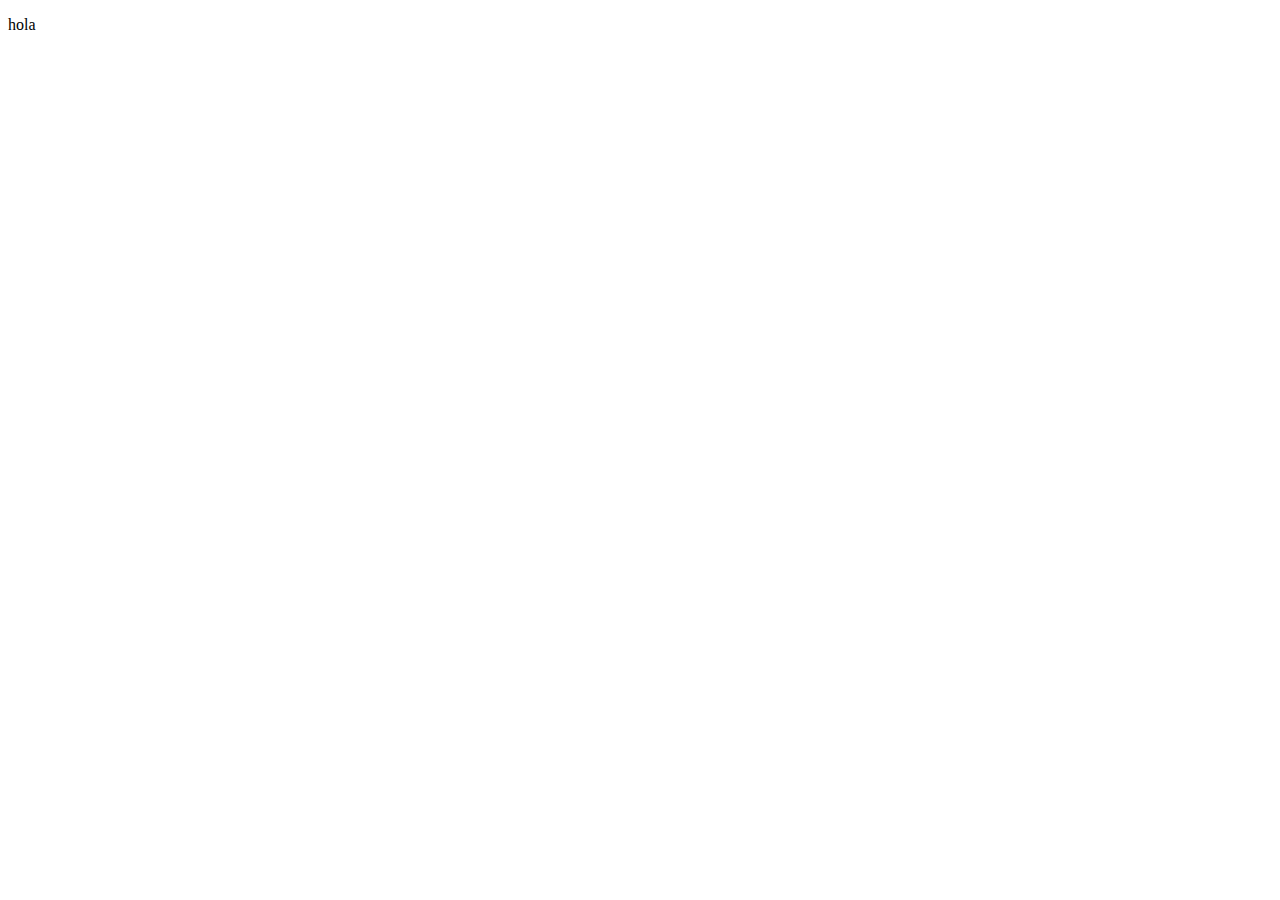
==== index.html @ 92269b4c "Rename prueba comentarios.html to index.html" ====
<!DOCTYPE html> 
<html lang = "es">
    <head>
	   <title>comentarios</title>
       <meta charset="utf-8">
        <meta name="viewport" content="width=device-width, initial-scale=1.0">
    </head>
   <body>
    <p> hola </p>
   <script src="https://utteranc.es/client.js"
        repo="ClauuGithub/comentarios"
        issue-term="pathname"
        theme="github-dark-orange"
        crossorigin="anonymous"
        async>
</script>
    </body>

</html>
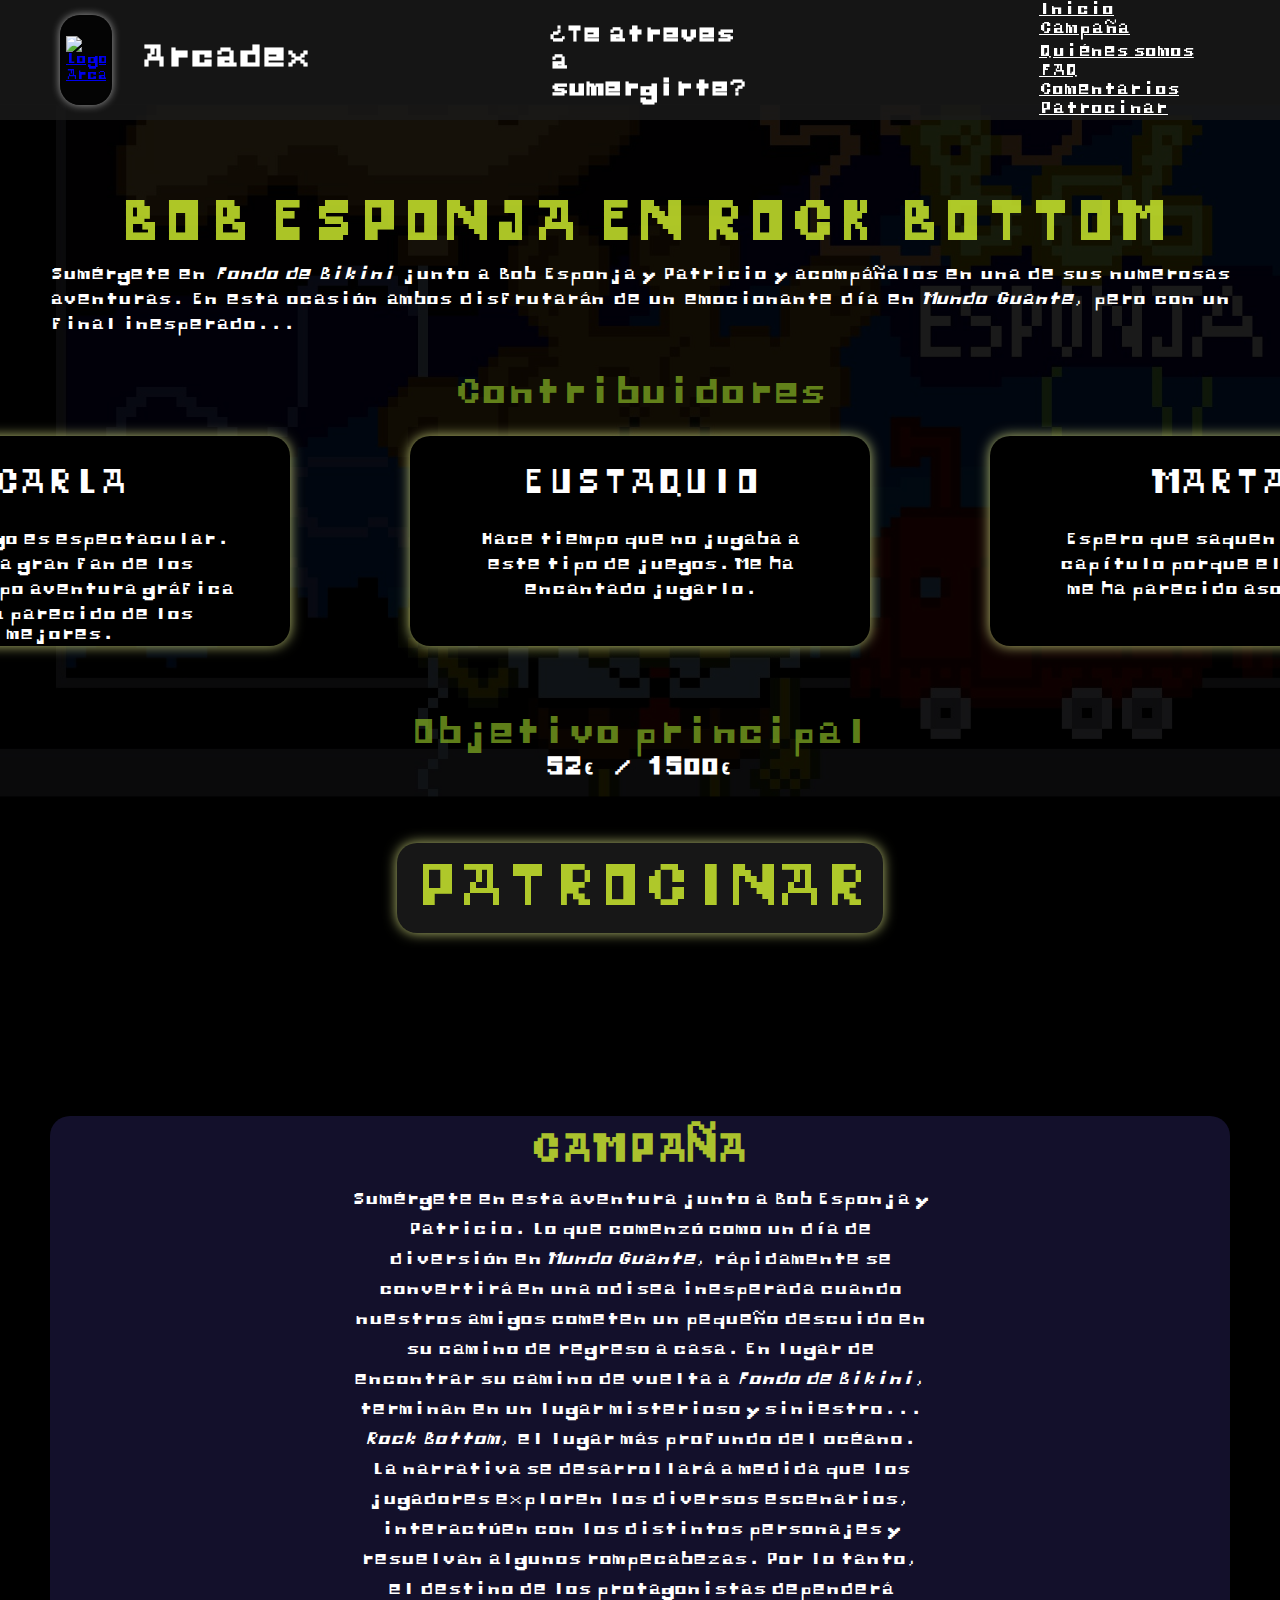
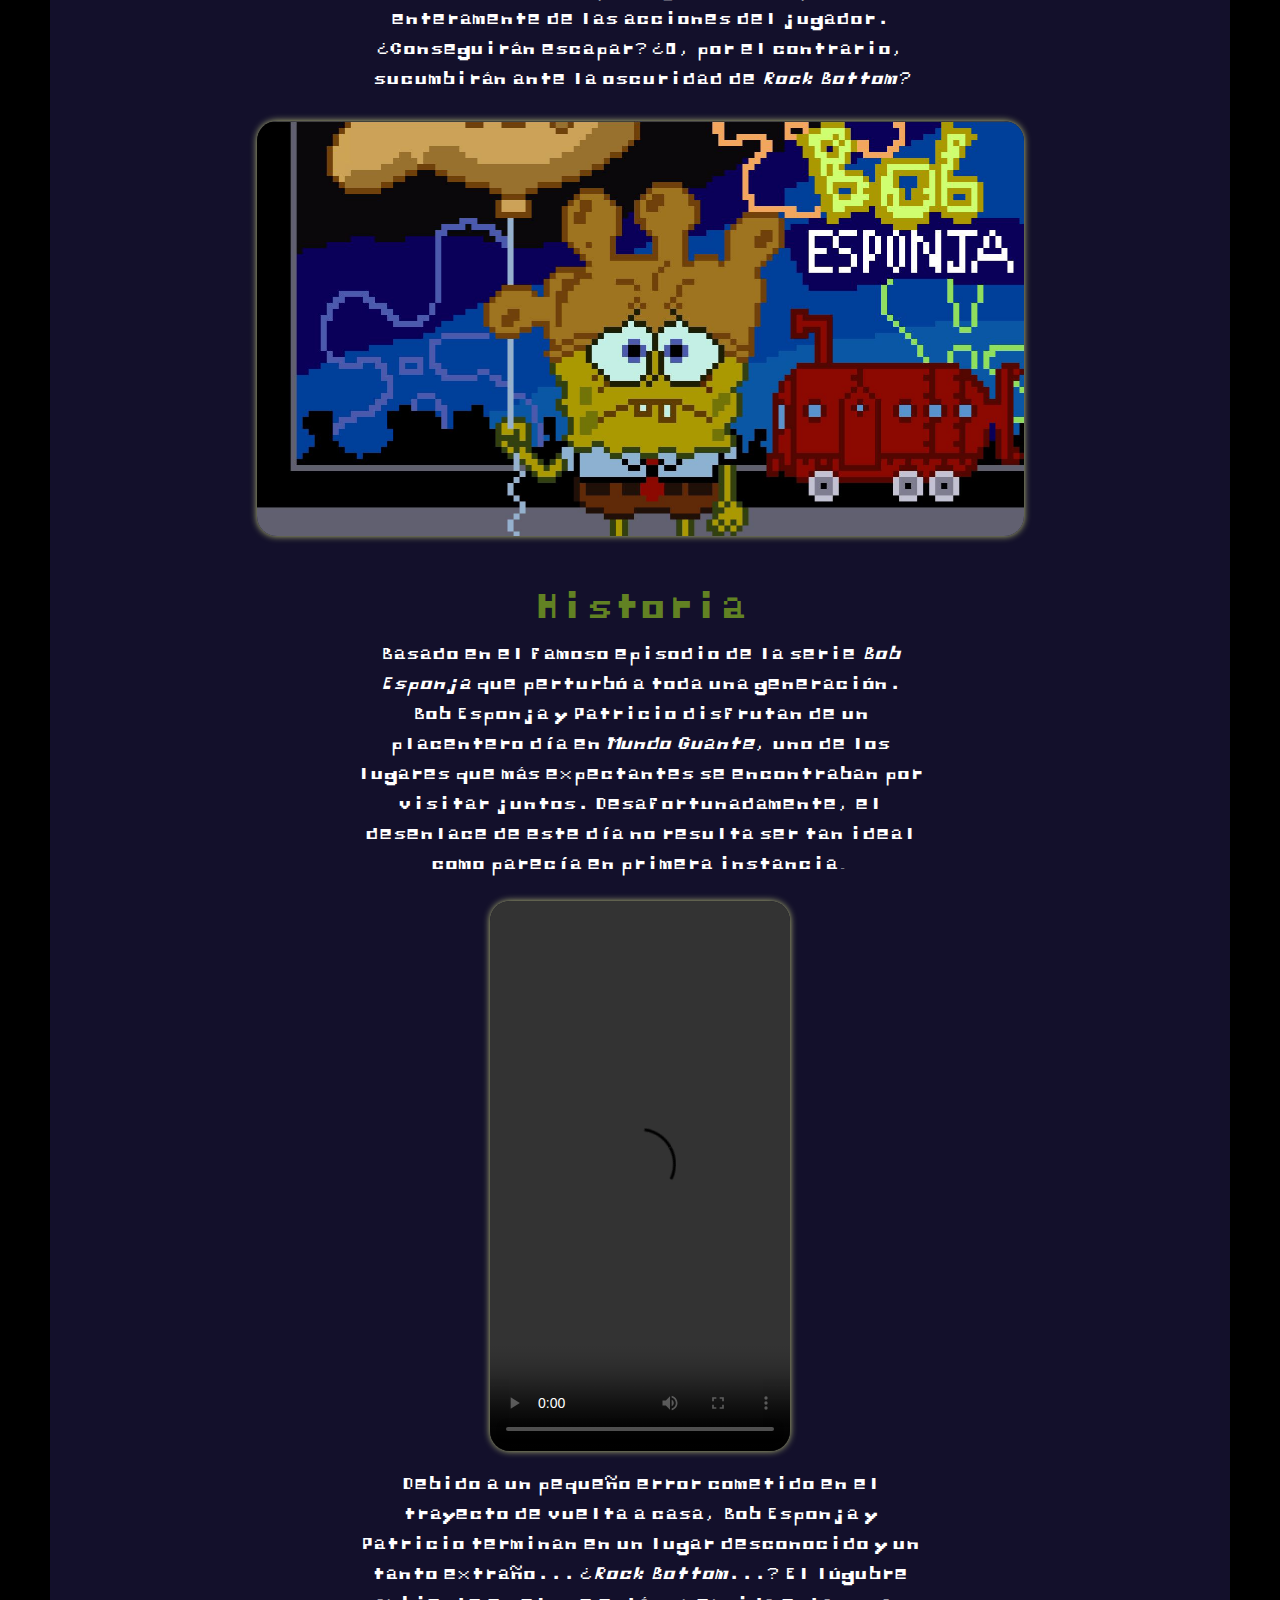
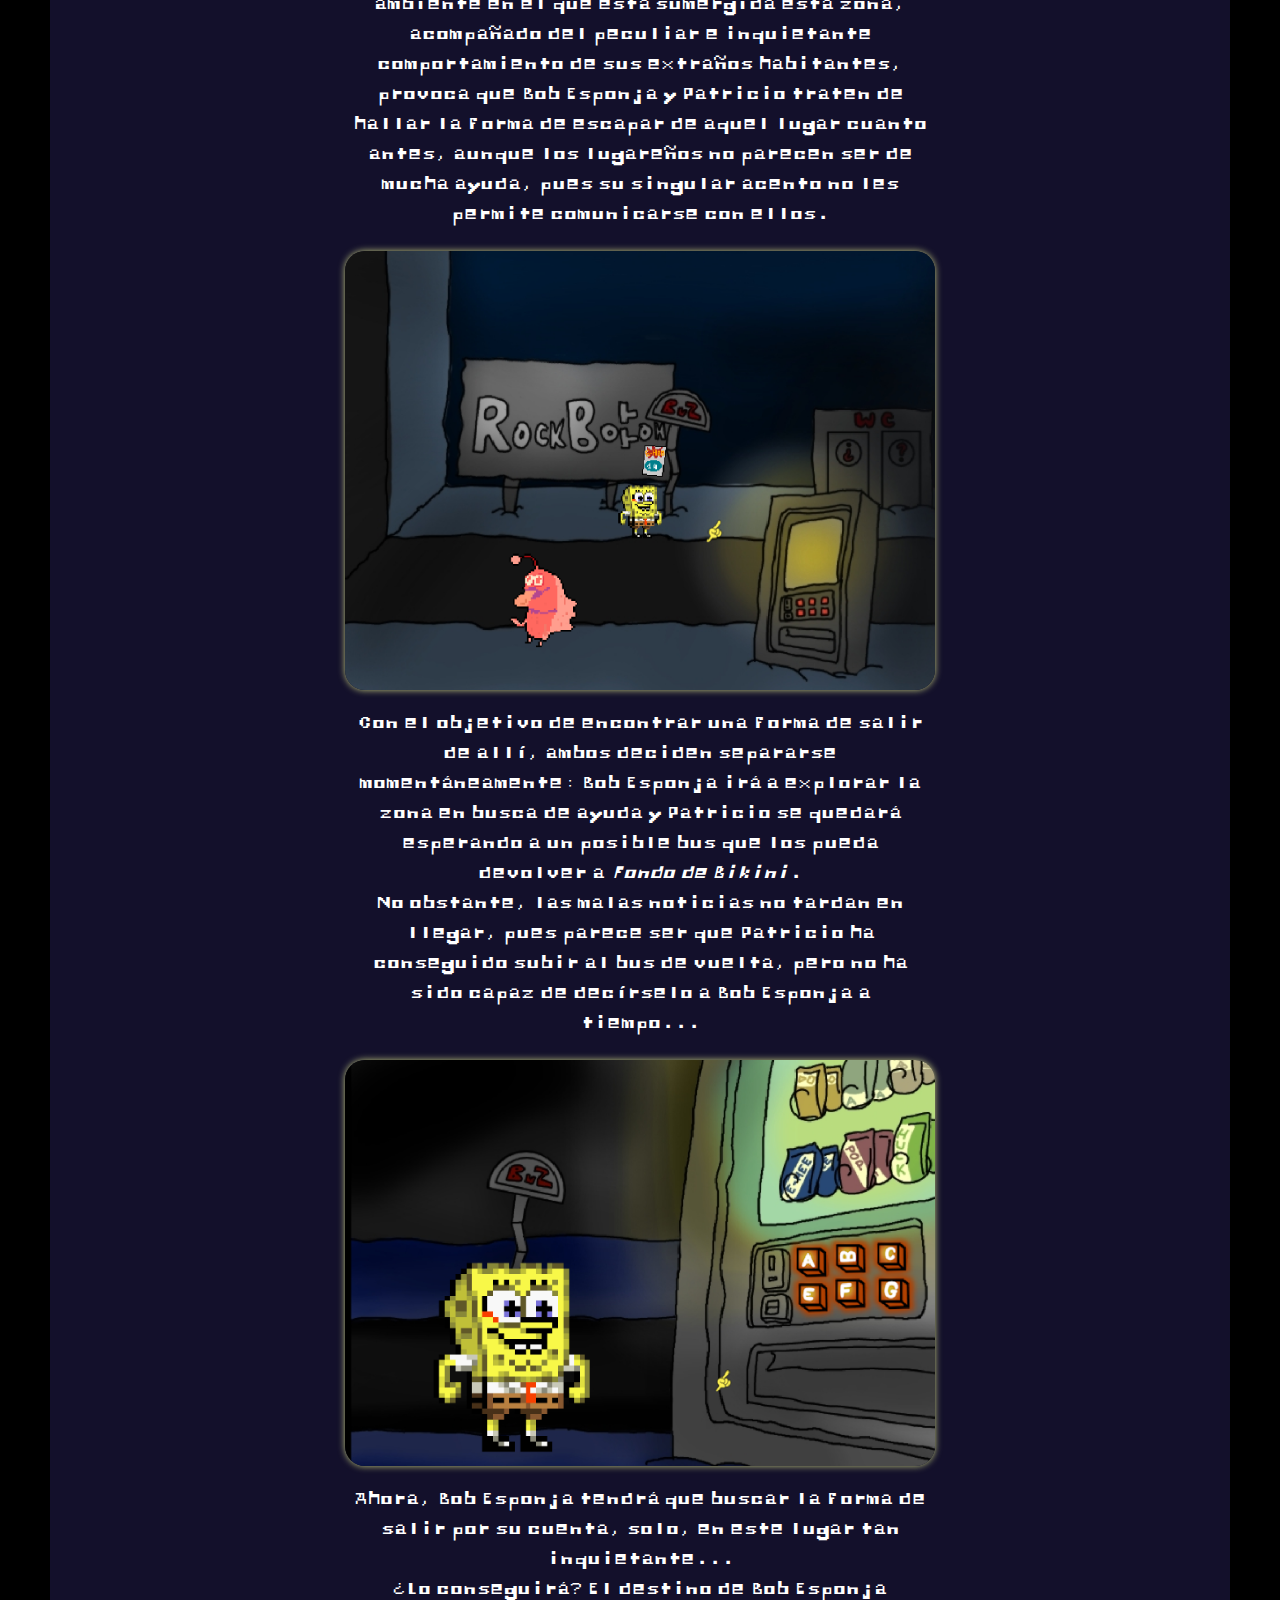
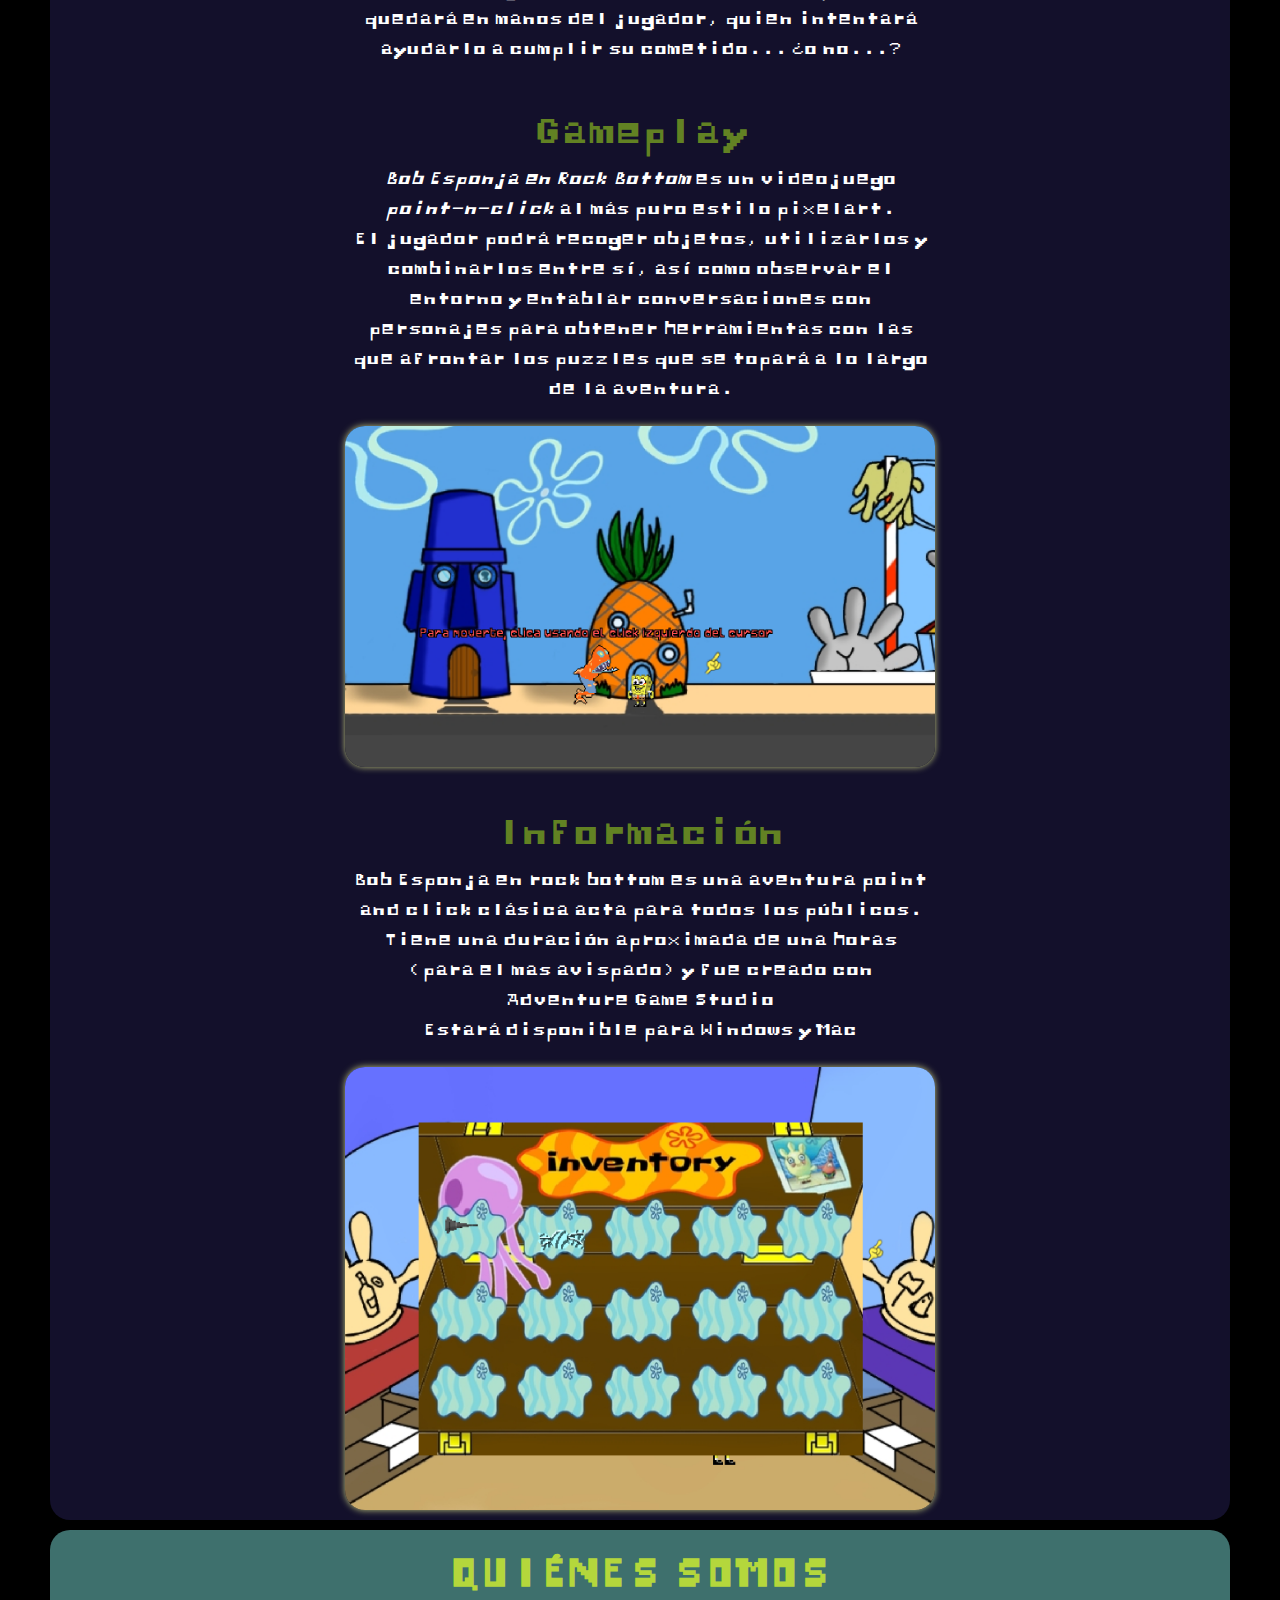
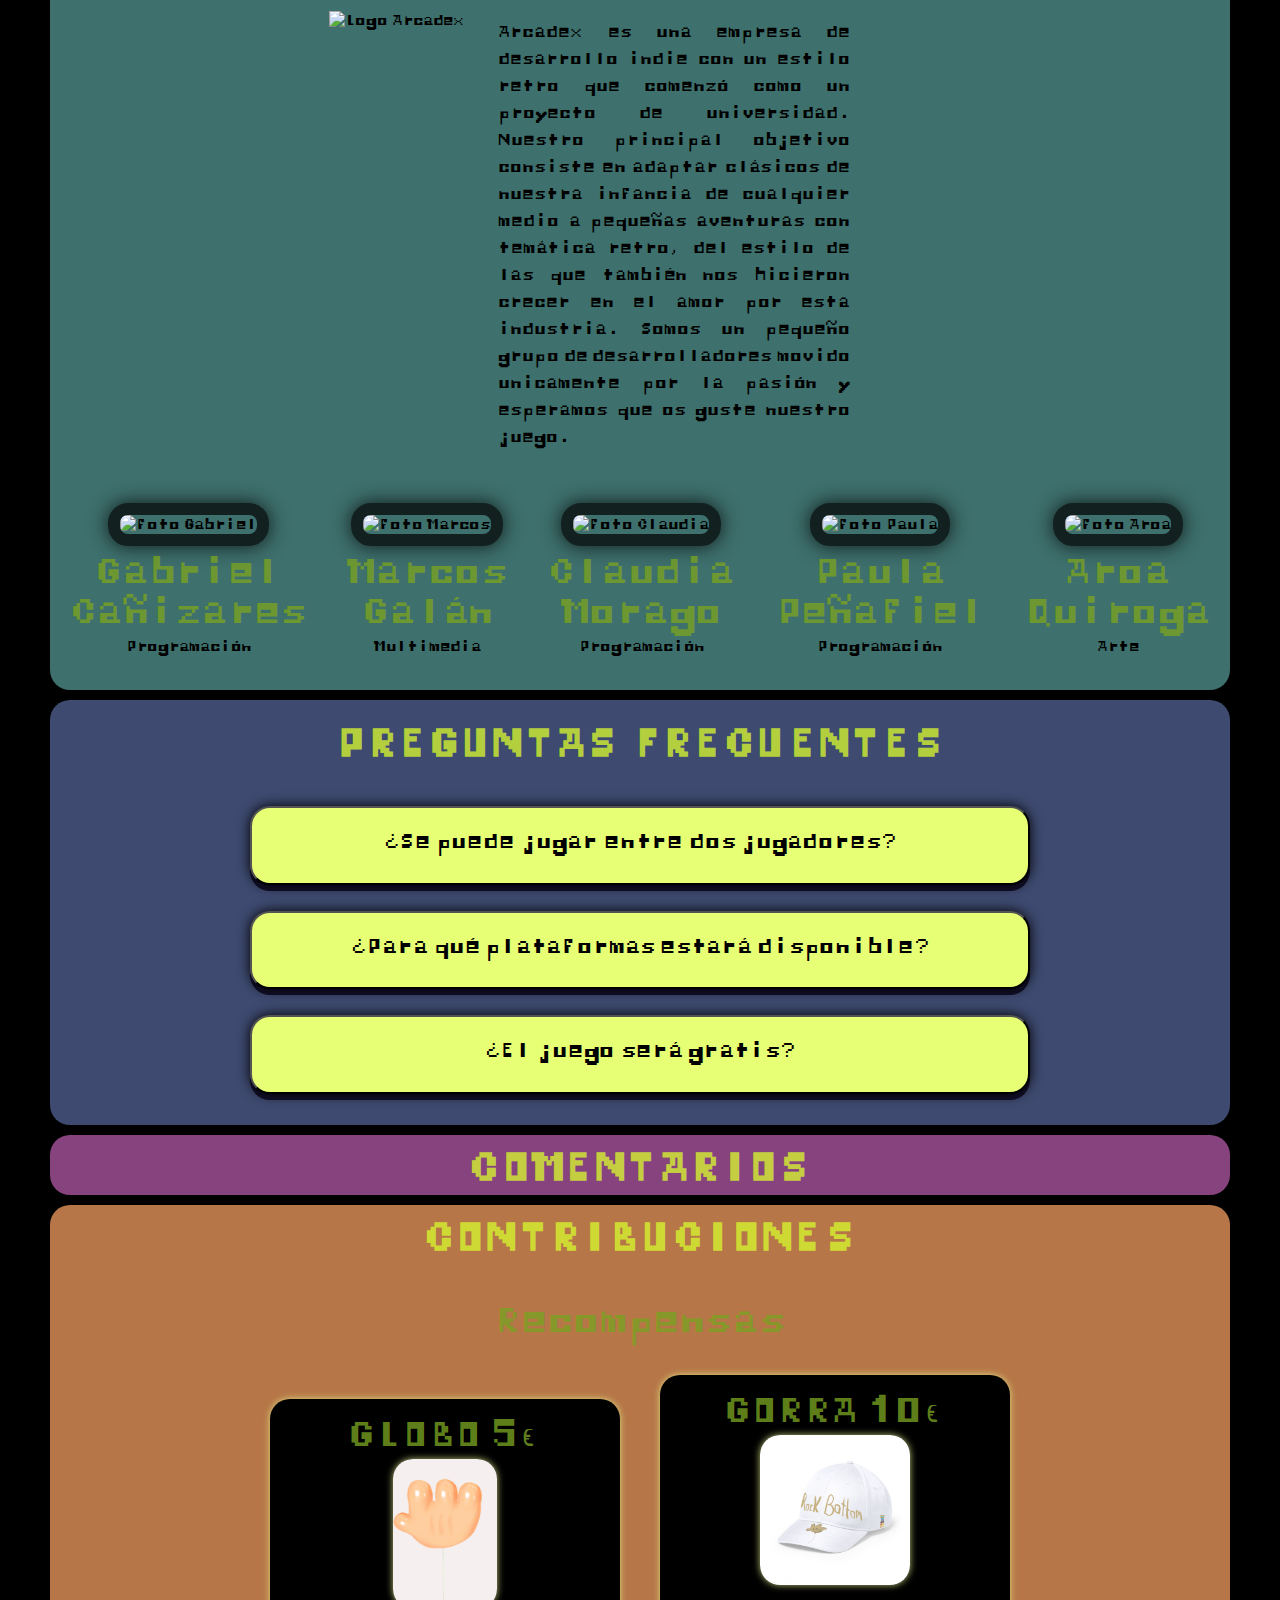
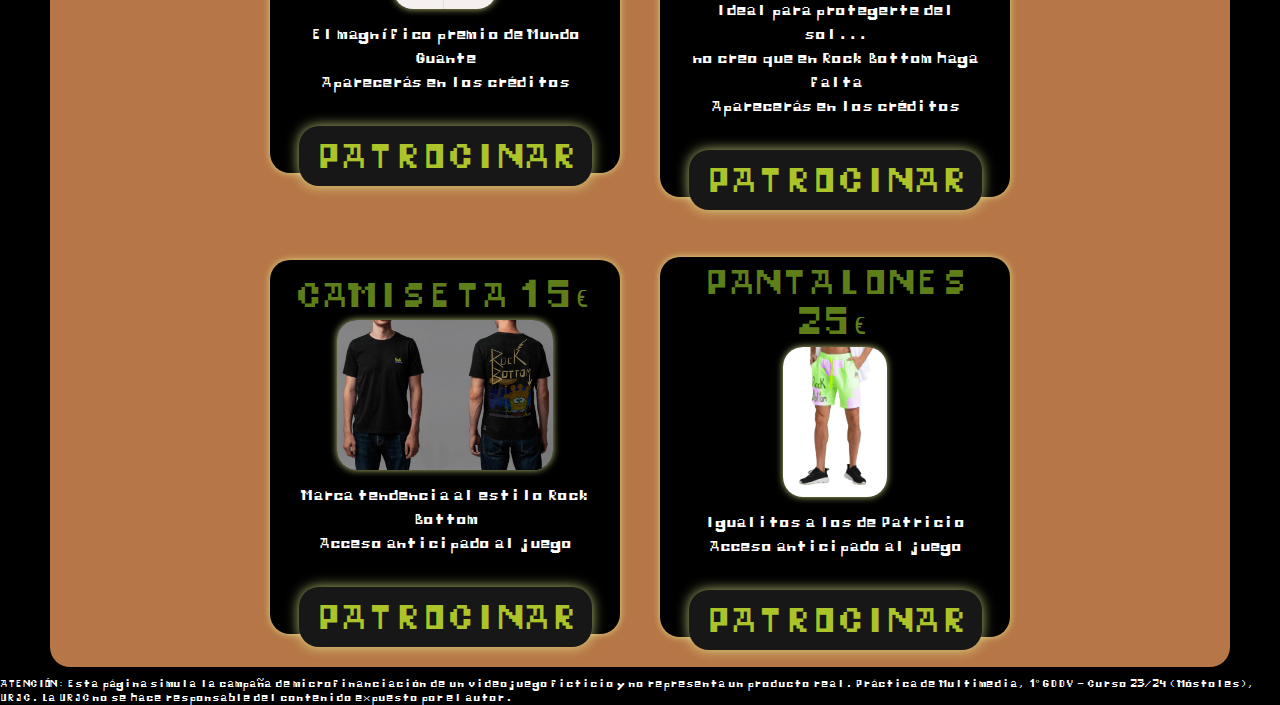
==== commit 61b08c01: "Update and rename estructura.html to index.html" ====
--- a/index.html
+++ b/index.html
@@ -1,19 +1,204 @@
-<!DOCTYPE html> 
-<html lang = "es">
-    <head>
-	   <title>comentarios</title>
-       <meta charset="utf-8">
-        <meta name="viewport" content="width=device-width, initial-scale=1.0">
-    </head>
-   <body>
-    <p> hola </p>
-   <script src="https://utteranc.es/client.js"
-        repo="ClauuGithub/comentarios"
-        issue-term="pathname"
-        theme="github-dark-orange"
-        crossorigin="anonymous"
-        async>
-</script>
-    </body>
-
-</html>
+<!DOCTYPE html> 
+<html lang = "es">
+<head>
+  <title>Bob Esponja en Rock Bottom</title>
+  <meta charset="utf-8">
+  <meta name="viewport" content="width=device-width, initial-scale=1.0">
+  <link type="text/css" rel="stylesheet" href="styles.css"> <!--Referencia al CSS de estilos-->
+
+</head>
+<body>
+  <img class="background" src="Images/portada.jpeg">
+  <header>
+    <div class="top_principal">
+      <a href="estructura.html" id="logo"><img src="Images/logo.png" alt="Logo Arcadex" style="width: 40px;" /></a>
+      <h2 id="titulo_equipo">Arcadex</h2>
+      <h2 id="lema">¿Te atreves a sumergirte?</h2>
+      <div class="linea_top"></div>
+    </div>
+    <nav class="menu">
+      <a href="#inicio">Inicio</a>
+      <a href="#campaña">Campaña</a>
+      <a href="#quienes">Quiénes somos</a>
+      <a href="#faq">FAQ</a>
+      <a href="#comentarios">Comentarios</a>
+      <a href="#patrocinar">Patrocinar</a>
+    </nav>    
+  </header>
+  
+  <section id="inicio">
+    <h1>BOB ESPONJA EN ROCK BOTTOM</h1>
+    <p id = "descripcion-corta"> Sumérgete en <i>Fondo de Bikini</i> junto a Bob Esponja y Patricio y acompáñalos en una de sus numerosas aventuras. En esta ocasión ambos disfrutarán de un emocionante día en <i>Mundo Guante</i>, pero con un final inesperado... </p>
+    <h2 class="texto_contribuidores">Contribuidores</h2>
+    <div id="contribuidores">
+      <div class="contribuidor">
+        <h3>Carla</h3>
+        <p>Este juego es espectacular. Soy una gran fan de los juegos tipo aventura gráfica y me ha parecido de los mejores.</p>
+      </div>
+      <div class="contribuidor">
+        <h3>Eustaquio</h3>
+        <p>Hace tiempo que no jugaba a este tipo de juegos. Me ha encantado jugarlo.</p>
+      </div>
+      <div class="contribuidor">
+        <h3>Marta</h3>
+        <p>Espero que saquen segundo capítulo porque el primero me ha parecido asombroso.</p>
+      </div>
+    </div>
+    <h2 class="texto_contribuidores">Objetivo principal</h2>
+    <div class="patrocinios">
+      <div class="patrocinios_general">
+        <h2>52€</h2>
+        <h2>/</h2>
+        <h2>1500€</h2>
+      </div>
+      <div class="patrocinios_específicos">
+      </div>
+      <a href="#patrocinar">
+        <button class="patrocinar">PATROCINAR</button>
+      </a>
+    </div>
+  </section>
+
+    <section id="campaña"> 
+        <h1 class="titulos_mayus">CAMPAÑA</h1>
+        <p> Sumérgete en esta aventura junto a Bob Esponja y Patricio. Lo que comenzó como un día de diversión en <i>Mundo Guante</i>, rápidamente se convertirá en una odisea inesperada cuando nuestros amigos cometen un pequeño descuido en su camino de regreso a casa. En lugar de encontrar su camino de vuelta a <i>Fondo de Bikini</i>, terminan en un lugar misterioso y siniestro... <i>Rock Bottom</i>, el lugar más profundo del océano. <br>
+        La narrativa se desarrollará a medida que los jugadores exploren los diversos escenarios, interactúen con los distintos personajes y resuelvan algunos rompecabezas. Por lo tanto, el destino de los protagonistas dependerá enteramente de las acciones del jugador. ¿Conseguirán escapar? ¿O, por el contrario, sucumbirán ante la oscuridad de <i>Rock Bottom?</i></p>
+        <img src = "Images/portada.jpeg" class="imagen_portada" alt = "Imagen portada"/> 
+        <h2 class="texto_contribuidores">Historia</h2>
+        <p> Basado en el famoso episodio de la serie <i>Bob Esponja</i> que perturbó a toda una generación.<br>
+        Bob Esponja y Patricio disfrutan de un placentero día en <i>Mundo Guante</i>, uno de los lugares que más expectantes se encontraban por visitar juntos. Desafortunadamente, el desenlace de este día no resulta ser tan ideal como parecía en primera instancia… <br></p>
+        <video width="auto" height="550" controls>
+          <source src="Images/video_bob_final.mp4" type="video/mp4">
+        </video>
+        <p>Debido a un pequeño error cometido en el trayecto de vuelta a casa, Bob Esponja y Patricio terminan en un lugar desconocido y un tanto extraño... ¿<i>Rock Bottom</i>...? El lúgubre ambiente en el que está sumergida esta zona, acompañado del peculiar e inquietante comportamiento de sus extraños habitantes, provoca que Bob Esponja y Patricio traten de hallar la forma de escapar de aquel lugar cuanto antes, aunque los lugareños no parecen ser de mucha ayuda, pues su singular acento no les permite comunicarse con ellos. <br></p>
+        <img src = "Images/captura_rock_bottom.png" class="capturas" alt = "gameplay"/>
+        <p>Con el objetivo de encontrar una forma de salir de allí, ambos deciden separarse momentáneamente: Bob Esponja irá a explorar la zona en busca de ayuda y Patricio se quedará esperando a un posible bus que los pueda devolver a <i>Fondo de Bikini</i>. <br>
+        No obstante, las malas noticias no tardan en llegar, pues parece ser que Patricio ha conseguido subir al bus de vuelta, pero no ha sido capaz de decírselo a Bob Esponja a tiempo... <br></p>
+        <img src = "Images/captura_chocolate.png" class="capturas" alt = "puzzles"/>
+        <p>Ahora, Bob Esponja tendrá que buscar la forma de salir por su cuenta, solo, en este lugar tan inquietante... <br> ¿Lo conseguirá? El destino de Bob Esponja quedará en manos del jugador, quien intentará ayudarlo a cumplir su cometido... ¿o no...? <br> </p>
+        <h2 class="texto_contribuidores">Gameplay</h2>
+        <p> <i>Bob Esponja en Rock Bottom</i> es un videojuego <i>point-n-click</i> al más puro estilo pixelart. <br> El jugador podrá recoger objetos, utilizarlos y combinarlos entre sí, así como observar el entorno y entablar conversaciones con personajes para obtener herramientas con las que afrontar los puzzles que se topará a lo largo de la aventura.</p>
+        <img src = "Images/captura_controles.png" class="capturas" alt = "Controles"/> 
+        <h2 class="texto_contribuidores">Información</h2>
+        <p> Bob Esponja en rock bottom es una aventura point and click clásica acta para todos los públicos.
+        <br> Tiene una duración aproximada de una horas (para el mas avispado) y fue creado con Adventure Game Studio<br> Estará disponible para Windows y Mac </p>
+        <img src = "Images/captura_inventario.png" class="capturas" alt = "inventario"/> 
+          
+    </section>
+
+        <section id="quienes">
+          <h1 class="titulos_mayus">QUIÉNES SOMOS</h1>
+          <div class="descripcion">
+            <div class="logo_equipo">
+              <img src="Images/logo.png" alt="Logo Arcadex">
+            </div>
+            <div class="texto_equipo">
+              <p> Arcadex es una empresa de desarrollo indie con un estilo retro que comenzó como un proyecto de universidad. Nuestro principal objetivo consiste en adaptar clásicos de nuestra infancia de cualquier medio a pequeñas aventuras con temática retro, del estilo de las que también nos hicieron crecer en el amor por esta industria. Somos un pequeño grupo de desarrolladores movido unicamente por la pasión y esperamos que os guste nuestro juego. </p>
+            </div>
+          </div>
+           <div class="equipo">
+            <div class="miembro">
+              <img src="Images/hombre_pompa.png" alt="foto Gabriel">
+              <h2 class="nombres">Gabriel Cañizares</h2>
+              <p>Programación</p>
+            </div>
+            <div class="miembro">
+              <img src="Images/pez_linterna.png" alt="foto Marcos">
+              <h2 class="nombres">Marcos Galán</h2>
+              <p>Multimedia</p>
+            </div>
+            <div class="miembro">
+              <img src="Images/bob_esponja.png" alt="foto Claudia">
+              <h2 class="nombres">Claudia Morago</h2>
+              <p>Programación</p>
+            </div>
+            <div class="miembro">
+              <img src="Images/patricio.png" alt="foto Paula">
+              <h2 class="nombres">Paula Peñafiel</h2>
+              <p>Programación</p>
+            </div>
+            <div class="miembro">
+              <img src="Images/señor_cangrejo.png" alt="foto Aroa">
+              <h2 class="nombres">Aroa Quiroga</h2>
+              <p>Arte</p>
+            </div>
+
+
+      </section>
+
+      <section id="faq">
+        <h1 class="titulos_mayus">PREGUNTAS FRECUENTES</h1>
+        <div id="preguntas">
+            <button class="accordion">¿Se puede jugar entre dos jugadores?</button>
+                <div class="panel">
+                    <p> El juego ha sido diseñado para un único jugador, ya que solo es posible controlar a un personaje y no se ofrece la posibilidad de jugar en multijugador ni local ni online. Esto no quita que no puedas disfrutar del juego una tarde con amigos, aunque únicamente uno de vosotros podrá tomar el control de Bob Esponja y ayudarle a escapar. </p>
+                </div>
+
+            <button class="accordion">¿Para qué plataformas estará disponible?</button>
+            <div class="panel">
+                <p>El juego estará disponible únicamente en PC en su salida, no obstante, no descartamos sacar futuras versiones para otras plataformas.</p>
+            </div>
+
+            <button class="accordion">¿El juego será gratis?</button>
+                <div class="panel">
+                    <p>Desafortunadamente, el juego no será gratis... Sin embargo, intentaremos que el precio final de salida sea lo más asequible posible para la mayoría del público. Además, aquellos que hayan contribuido a la creación del juego como patrocinadores, a partir de determinada cantidad, recibirán una copia gratis del juego poco antes del lanzamiento oficial. Para más información acerca de esto, revisa la sección de patrocinios, en donde puedes encontrar todos los detalles sobre cada contribuidor.</p>
+                </div>
+        </div>
+          
+
+      </section>
+
+       <section id="comentarios">
+        <h1 class="titulos_mayus">COMENTARIOS</h1>
+        <!--Código sacado de utteranc-->
+        <script src="https://utteranc.es/client.js"
+          repo="ClauuGithub/comentarios"
+          issue-term="pathname"
+          theme="github-dark-orange"
+          crossorigin="anonymous"
+          async>
+        </script>    
+        <!--Código sacado de utteranc-->
+      </section>
+
+    <section id="patrocinar">
+        <h1 class="titulos_mayus">CONTRIBUCIONES</h1>
+     <h2 class="texto_contribuidores">Recompensas</h2>
+    <div class="recompensas">
+        <div class="merch">
+          <h2 class="nombres">GLOBO 5€</h2>
+          <img src="Images/Globo_merch.jpeg" alt="globo">
+          <p>El magnífico premio de Mundo Guante<br> Aparecerás en los créditos</p>
+          <button class="boton">PATROCINAR</button>
+        </div>
+        <div class="merch">
+          <h2 class="nombres">GORRA 10€</h2>
+          <img src="Images/Gorra_merch.jpeg" alt="gorra">
+          <p>Ideal para protegerte del sol...<br>no creo que en Rock Bottom haga falta<br> Aparecerás en los créditos</p>
+          <button class="boton">PATROCINAR</button>
+        </div>  
+      </div>
+      <div class="recompensas">
+        <div class="merch">
+          <h2 class="nombres">CAMISETA 15€</h2>
+          <img src="Images/Camiseta_merch.jpeg" alt="camiseta">
+          <p>Marca tendencia al estilo Rock Bottom<br>Acceso anticipado al juego</p>
+          <button class="boton">PATROCINAR</button>
+        </div>
+       <div class="merch">
+          <h2 class="nombres">PANTALONES 25€</h2>
+          <img src="Images/Pantalones_merch.jpeg" alt="camiseta">
+          <p>Igualitos a los de Patricio<br>Acceso anticipado al juego</p>
+          <button class="boton">PATROCINAR</button>
+        </div>
+  </section>
+
+      <footer>
+        <p>ATENCIÓN: Esta página simula la campaña de microfinanciación de un videojuego ficticio y no representa un producto real. Práctica de Multimedia, 1º GDDV - Curso 23/24 (Móstoles), URJC. La URJC no se hace responsable del contenido expuesto por el autor.</p>
+      </footer>
+
+
+      <script src="script.js"></script>
+    </body>
+
+    </html>
--- a/styles.css
+++ b/styles.css
@@ -0,0 +1,496 @@
+/*** GENERAL ***/
+
+* {
+	margin: 0px;
+	padding: 0px;
+	box-sizing: border-box;
+}
+
+body{
+	overflow: auto;
+	background: black;
+	font-family: pixelar_fuente_editada;
+}
+
+html {
+    scroll-behavior: smooth; 
+}
+
+@font-face {
+  font-family: pixelar_fuente_editada;
+  src: url('Fuente/pixelar_fuente_editada.ttf') format('truetype');
+}
+
+.background {
+	position: absolute;
+	width: 100%;
+	top: 50%;
+	left: 50%;
+	transform: translate(-50%, -50%);
+	opacity: 0.1;
+	pointer-events: none;
+}
+
+.titulos_mayus {
+	color: rgba(214, 245, 47, 0.8);
+	padding: inherit;
+	font-size: 45px;
+	letter-spacing: 1.2px;
+	text-align: center;
+	margin: 15px 0px 0px 0px;
+}
+
+
+
+
+/*** PARTE DE ARRIBA ***/
+header{
+	position: sticky;
+	top: 0px;
+	display: flex;
+	align-items: center;
+	justify-content: space-between;
+	height: 120px;
+	background: rgba(26, 26, 26, 0.8);
+	color: white;	
+	z-index: 2;
+}
+
+.top_principal{
+	display: flex;
+	align-items: center;
+	margin: 0px 30px;
+}
+
+#logo{
+	display: flex;
+	align-items: center;
+	justify-content: center;
+	width: 60px;
+	height: 90px;
+	border: 2px solid rgba(0, 0, 0, 0.1);
+	background: rgba(0, 0, 0, 0.8);
+	border-radius: 20px;
+	box-shadow: 0px 0px 8px rgba(255, 255, 255, 0.6);
+	padding: 4px 4px;
+	margin: 0 30px 0;
+	
+}
+
+#titulo_equipo {
+	font-size: 36px;
+	margin: 0;
+}
+
+#lema {
+	display: flex;
+	align-items: center;
+	justify-content: center;
+	margin: 0 240px;
+	font-size: 27px;
+
+}
+
+.menu {
+	margin-right: 60px;
+}
+
+.menu a{
+	font-size: 19px;
+	padding: 10px;
+	margin: 0 6px;
+	color: white;
+}
+
+.menu a:hover{
+	color: rgba(192, 68, 68, 0.8);
+}
+
+
+/*** TÍTULO DE LA PÁGINA WEB ***/
+
+#inicio {
+	position: relative;
+	display: flex;
+	align-items: center;
+	flex-direction: column;
+	margin: 40px 0 0 0;
+	padding: 0;	
+	color: white;
+}
+
+#descripcion-corta {
+	font-size: 20px;
+	margin: 0 50px 0;
+	text-align: justify;
+}
+
+#inicio h1 {
+	color: rgba(214, 245, 47, 0.8);
+	margin-top: 20px;
+	padding: inherit;
+	font-size: 65px;
+	letter-spacing: 1.2px;
+
+}
+
+.texto_contribuidores{
+	display: flex;
+	margin-top: 40px;
+	font-size: 40px;
+	color: rgba(121, 162, 33, 0.8);
+	font-weight: 100;
+}
+
+#contribuidores{
+	display: flex;
+	margin: 20px 0 20px;
+	font-size: 30px;
+
+}
+
+.contribuidor{
+	display: flex;
+	flex-direction: column;
+	align-items: center;
+	text-align: center;
+	margin: 0 60px;
+	padding: 30px 55px;
+	height: 210px;
+	border-radius: 20px;
+	background: black;
+	box-shadow: 0px 0px 13px 0px rgba(234, 244, 144, 0.8);
+
+}
+
+.contribuidor h3{
+	font-size: 40px;
+	text-transform: uppercase;
+	font-weight: 100;
+}
+
+.contribuidor p{
+	margin-top: 20px;
+	font-size: 20px;
+	width: 350px;
+}
+
+.patrocinios{
+	display: flex;
+	flex-direction: column;
+	align-items: center;
+	width: 95%;
+	height: 350px;
+}
+
+.patrocinios_general{
+	display: inline-flex;
+	font-size: 18px;
+	gap: 15px;
+}
+
+.patrocinar {
+	text-align: center;
+	border: none;
+	cursor: pointer;
+	font-family: pixelar_fuente_editada;
+	margin-top: 60px;
+	margin-bottom: -100px;
+	font-size: 70px;
+	padding: 15px 15px 5px;
+	background: #171717;
+	color: rgba(214, 245, 47, 0.8);
+	border-radius: 20px;
+	box-shadow: 0px 0px 13px 0px rgba(234, 244, 144, 0.8);
+}
+
+.patrocinar:hover {
+	background-color: rgba(214, 245, 47, 0.8);
+	color: black;
+}
+
+/*** CAMPAÑA ***/
+
+#campaña{
+	position: relative;
+	display: flex;
+	align-items: center;
+	flex-direction: column;
+	background: #13102b;
+	margin: 10px 50px 10px 50px;	
+	border-radius: 20px;
+}
+
+#campaña p {
+	position: relative;
+	text-align: center;
+	line-height: 1.5;
+	margin: 10px 300px 10px 300px;	
+	font-size: 20px;
+	color: white;
+}
+
+.imagen_portada{
+    width: 65%;
+    height: auto;
+    margin: 15px 0px 15px 0px;
+    border-radius: 20px;
+    box-shadow: 0px 0px 7px 0px rgba(234, 244, 144, 0.8);
+	
+}
+
+.capturas{
+	width: 50%;
+    height: auto;
+	margin: 10px 0px 10px 0px;
+	border-radius: 20px;
+    box-shadow: 0px 0px 7px 0px rgba(234, 244, 144, 0.8);
+
+}
+
+video{
+	margin: 10px 0px 10px 0px;
+	border-radius: 20px;
+  box-shadow: 0px 0px 7px 0px rgba(234, 244, 144, 0.8);
+
+}
+
+/*** QUIENES SOMOS ***/
+
+#quienes{
+	position: relative;
+	display: flex;
+	align-items: center;
+	flex-direction: column;
+	background: #3f726ffa;
+	margin: 10px 50px 10px 50px;	
+	border-radius: 20px;
+}
+
+.descripcion{
+  display: flex;
+  justify-content: space-between;
+  margin: 10px 0px 10px 0px;	
+}
+
+.logo_equipo{
+	width: 35%;
+	display: flex;
+	justify-content: right;
+}
+
+.logo_equipo img{
+	width: auto;
+	height: 325px;	
+}
+
+.texto_equipo{
+	width: 62%;
+	padding: 10px 380px 10px 0px;
+	display:flex;
+	text-align: justify;
+	align-items: center;
+	font-size: 18px;
+	line-height: 1.5;
+	
+}
+
+.equipo{
+	display:flex;
+	flex-direction: row;
+	text-align: center;
+	align-items: center;
+  justify-content: center; 
+	margin: 30px 0px;
+
+}
+
+.miembro{
+	margin: 0px 20px;
+}
+
+.miembro img{
+	width: auto;
+	height: 150px;	
+	border: 12px solid rgba(0, 0, 0, 0.7);
+	border-radius: 20px;
+  box-shadow: 0px 0px 20px 0px rgba(0, 0, 0, 0.8);
+
+}
+
+.nombres{
+	margin-top: 10px;
+	font-size: 40px;
+	color: rgba(121, 162, 33, 0.8);
+	font-weight: 100;
+}
+
+.miembro p{
+	line-height: 1.5;
+}
+
+/*** FAQ ***/
+#faq{
+	position: relative;
+	display: flex;
+	align-items: center;
+	flex-direction: column;
+	background: #3f4b72fa;
+	margin: 10px 50px 10px 50px;	
+	border-radius: 20px;
+}
+
+#preguntas{
+	display: flex;
+	flex-direction: column;
+	margin: 20px 0 20px;
+	font-size: 20px;
+
+}
+
+/* Botones que se utilizan para abrir y cerrar el panel de acordeón */
+.accordion {
+	font-family: pixelar_fuente_editada;
+	font-size: 23px;
+  display: flex;
+  flex-direction: column;
+  align-items: center;
+  text-align: left;
+  margin: 15px 200px 10px;
+  padding: 20px 20px;
+  height: auto;
+  border-radius: 20px;
+  background: #e6ff74;
+  box-shadow: 0px 0px 13px 0px black;
+  cursor: pointer;
+  transition: 0.4s;
+  position: relative;
+  line-height: 1.5;
+}
+
+/* Añade un color de fondo al botón si se hace click y cuando mueves el cursor encima (hover) */
+.active, .accordion:hover {
+  background-color: #aabd55;
+}
+
+/* Panel de acordeón. Oculto por defecto */
+.panel {
+	color: white;
+  display: flex;
+  flex-direction: column;
+  text-align: justify;
+  align-items: center;
+  border-bottom-right-radius: 20px;
+  border-bottom-left-radius: 20px;
+  margin: -26px 200px 5px;
+  padding: 19px 60px 3px;
+  background: #13102b;
+  max-height: 0;
+  overflow: hidden;
+  transition: max-height 0.2s ease-out;
+}
+
+/*** COMENTARIOS ***/
+
+#comentarios{
+	position: relative;
+	display: flex;
+	align-items: center;
+	flex-direction: column;
+	background: #8a447ffa;
+	margin: 10px 50px 10px 50px;	
+	border-radius: 20px;
+}
+
+#comentarios p {
+	position: relative;
+	text-align: center;
+	line-height: 1.5;
+	margin: 10px 300px 10px 300px;	
+	font-size: 20px;
+	color: white;
+	margin: 10px 50px 10px 50px;	
+	border-radius: 20px;
+}
+
+/*** CONTRIBUCIONES (patrocinar) ***/
+#patrocinar{
+	position: relative;
+	display: flex;
+	align-items: center;
+	flex-direction: column;
+	background: #ba7848fa;
+	margin: 10px 50px 10px 50px;	
+	border-radius: 20px;
+}
+
+.recompensas{
+	display:flex;
+	flex-direction: row;
+	text-align: center;
+	align-items: center;
+  justify-content: center; 
+	margin: 30px 0px;
+
+}
+
+.merch{
+	margin: 0px 20px;
+	background: black;
+	border-radius: 20px;
+  box-shadow: 0px 0px 7px 0px rgba(234, 244, 144, 0.8);
+  width: 350px;
+}
+
+.merch img{
+	width: auto;
+	height: 150px;	
+	border-radius: 20px;
+  box-shadow: 0px 0px 7px 0px rgba(234, 244, 144, 0.8);
+}
+
+.nombres{
+	margin-top: 10px;
+	font-size: 40px;
+	color: rgba(121, 162, 33, 0.8);
+	font-weight: 100;
+}
+
+.merch p{
+	line-height: 1.5;
+	color: white;
+	margin: 10px 30px;
+}
+
+.boton {
+	text-align: center;
+	border: none;
+	cursor: pointer;
+	font-family: pixelar_fuente_editada;
+	margin-top: 20px;
+	margin-bottom: -100px;
+	font-size: 40px;
+	padding: 15px 15px 5px;
+	background: #171717;
+	color: rgba(214, 245, 47, 0.8);
+	border-radius: 20px;
+	box-shadow: 0px 0px 13px 0px rgba(234, 244, 144, 0.8);
+}
+
+.boton:hover {
+	background-color: rgba(214, 245, 47, 0.8);
+	color: black;
+}
+
+
+
+/*** DISCLAIMER (FOOTER) ***/
+footer{
+	font-size: 11px;
+	color: white;
+}
+
+
+
+
+
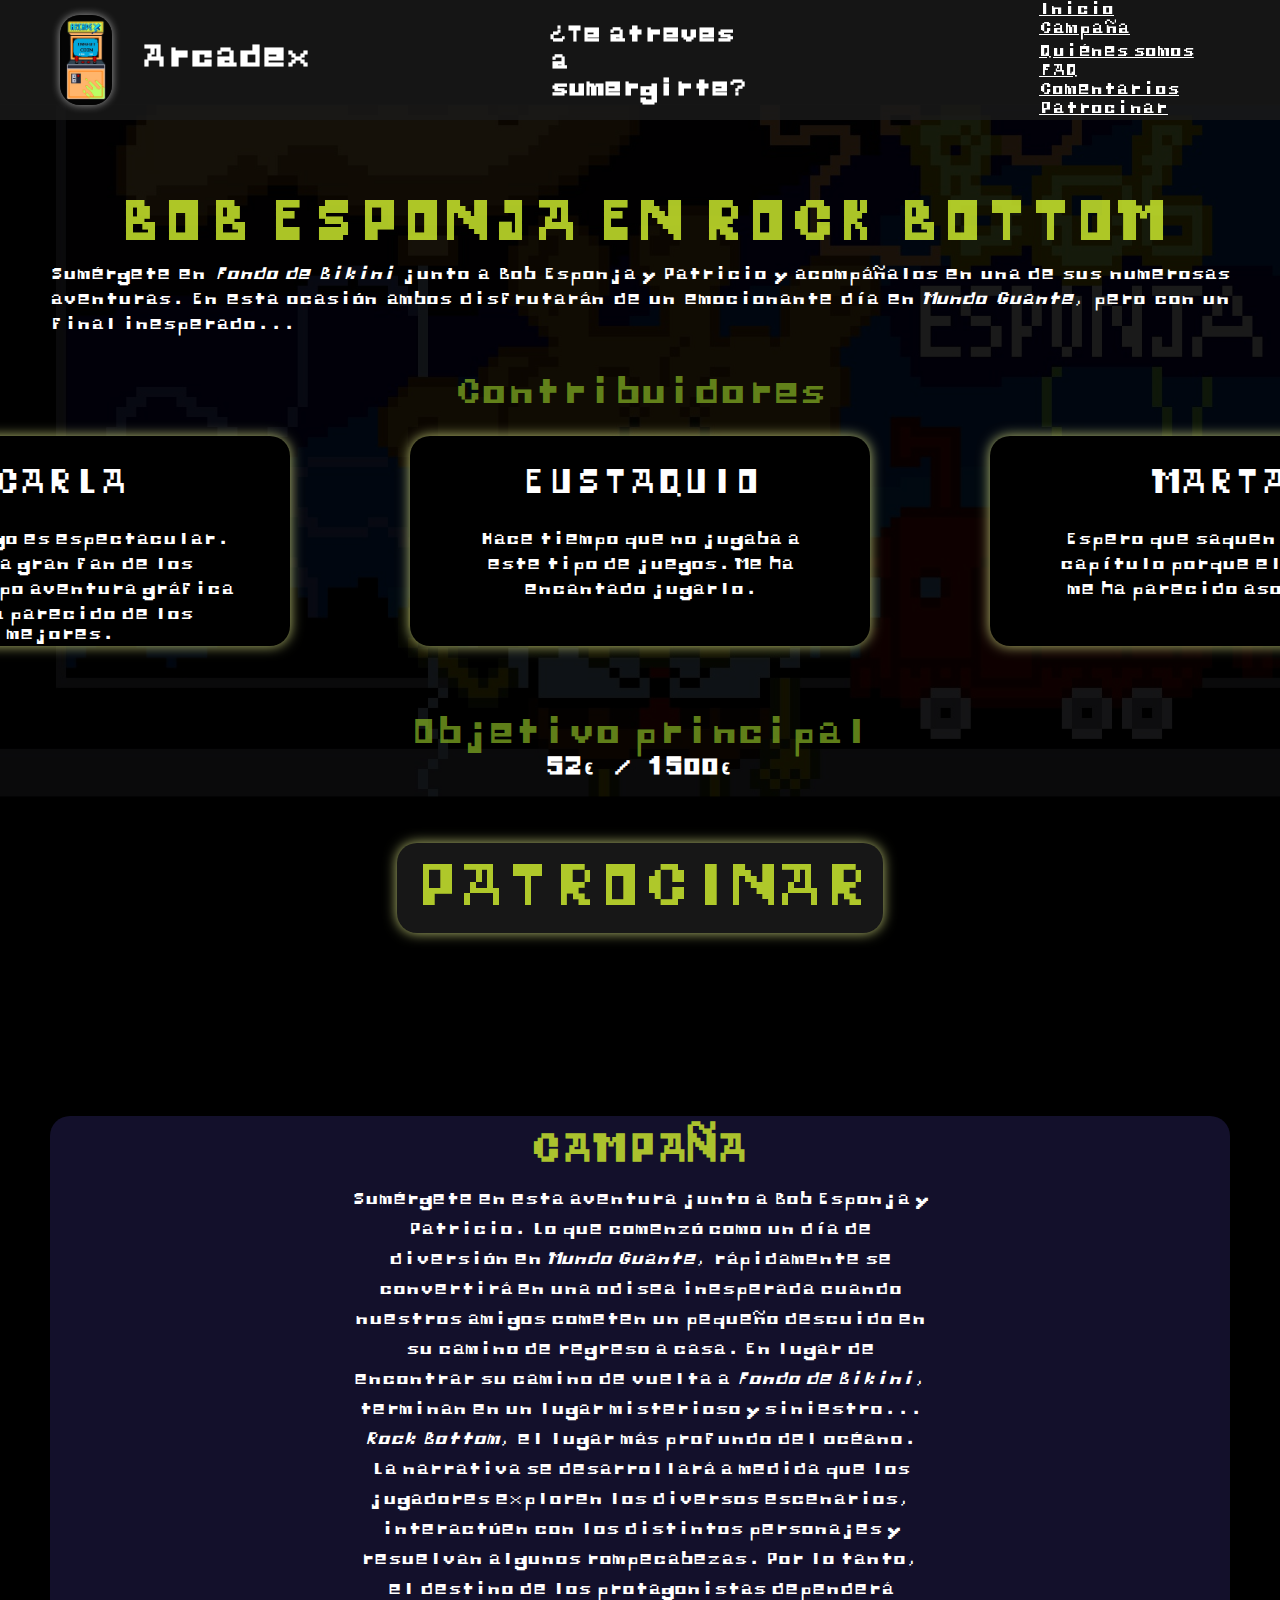
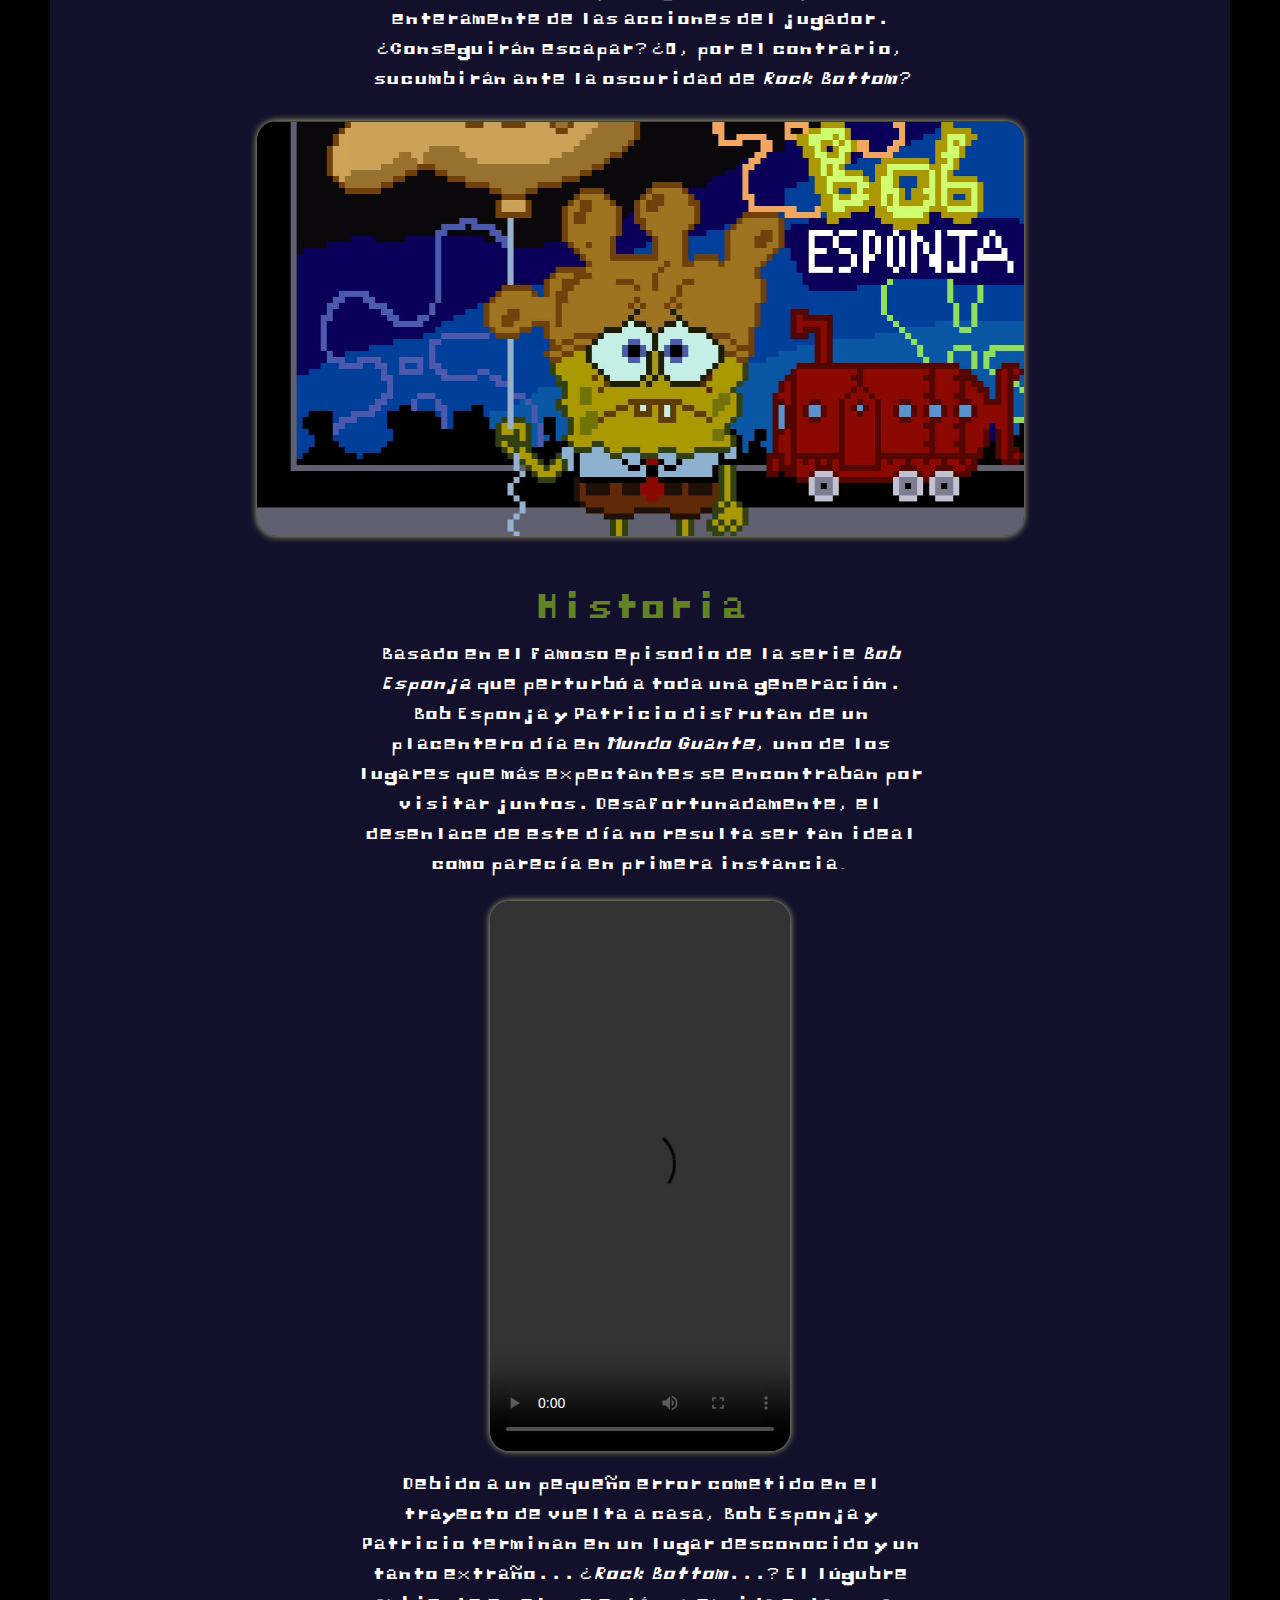
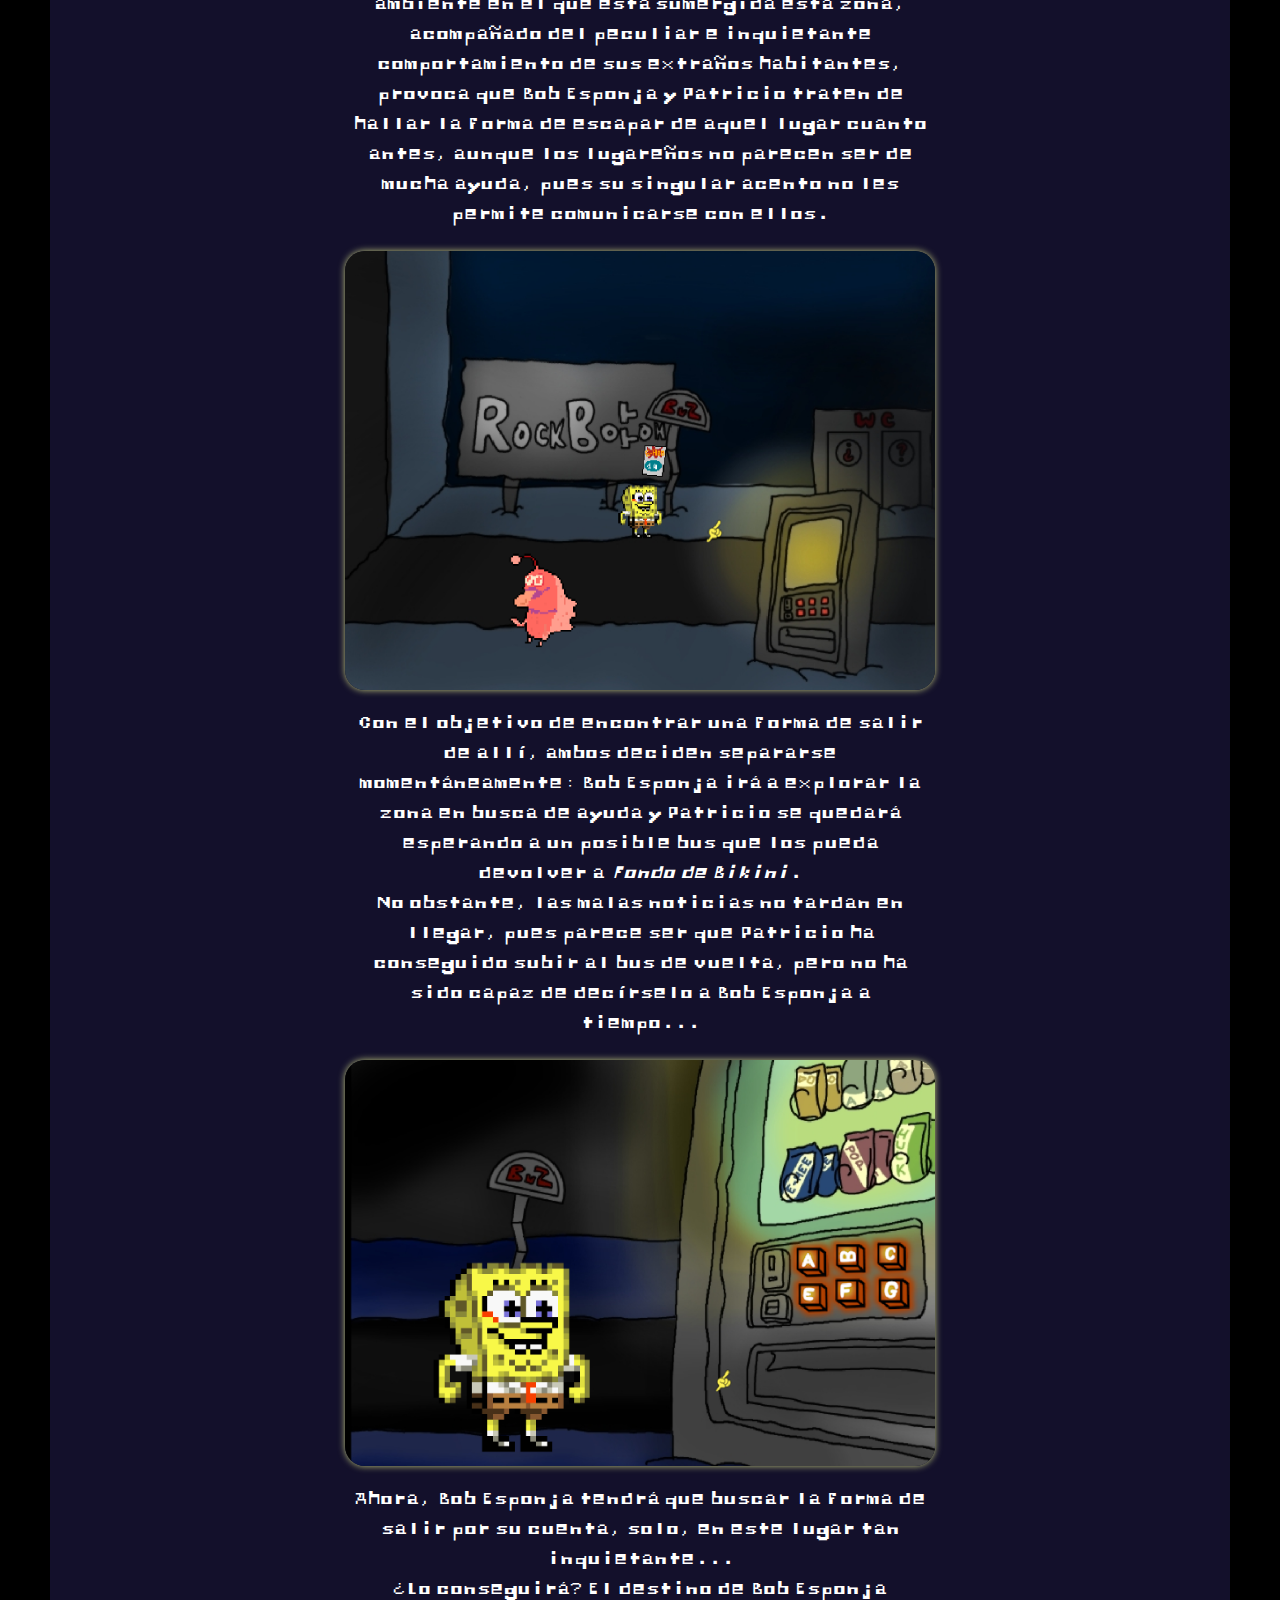
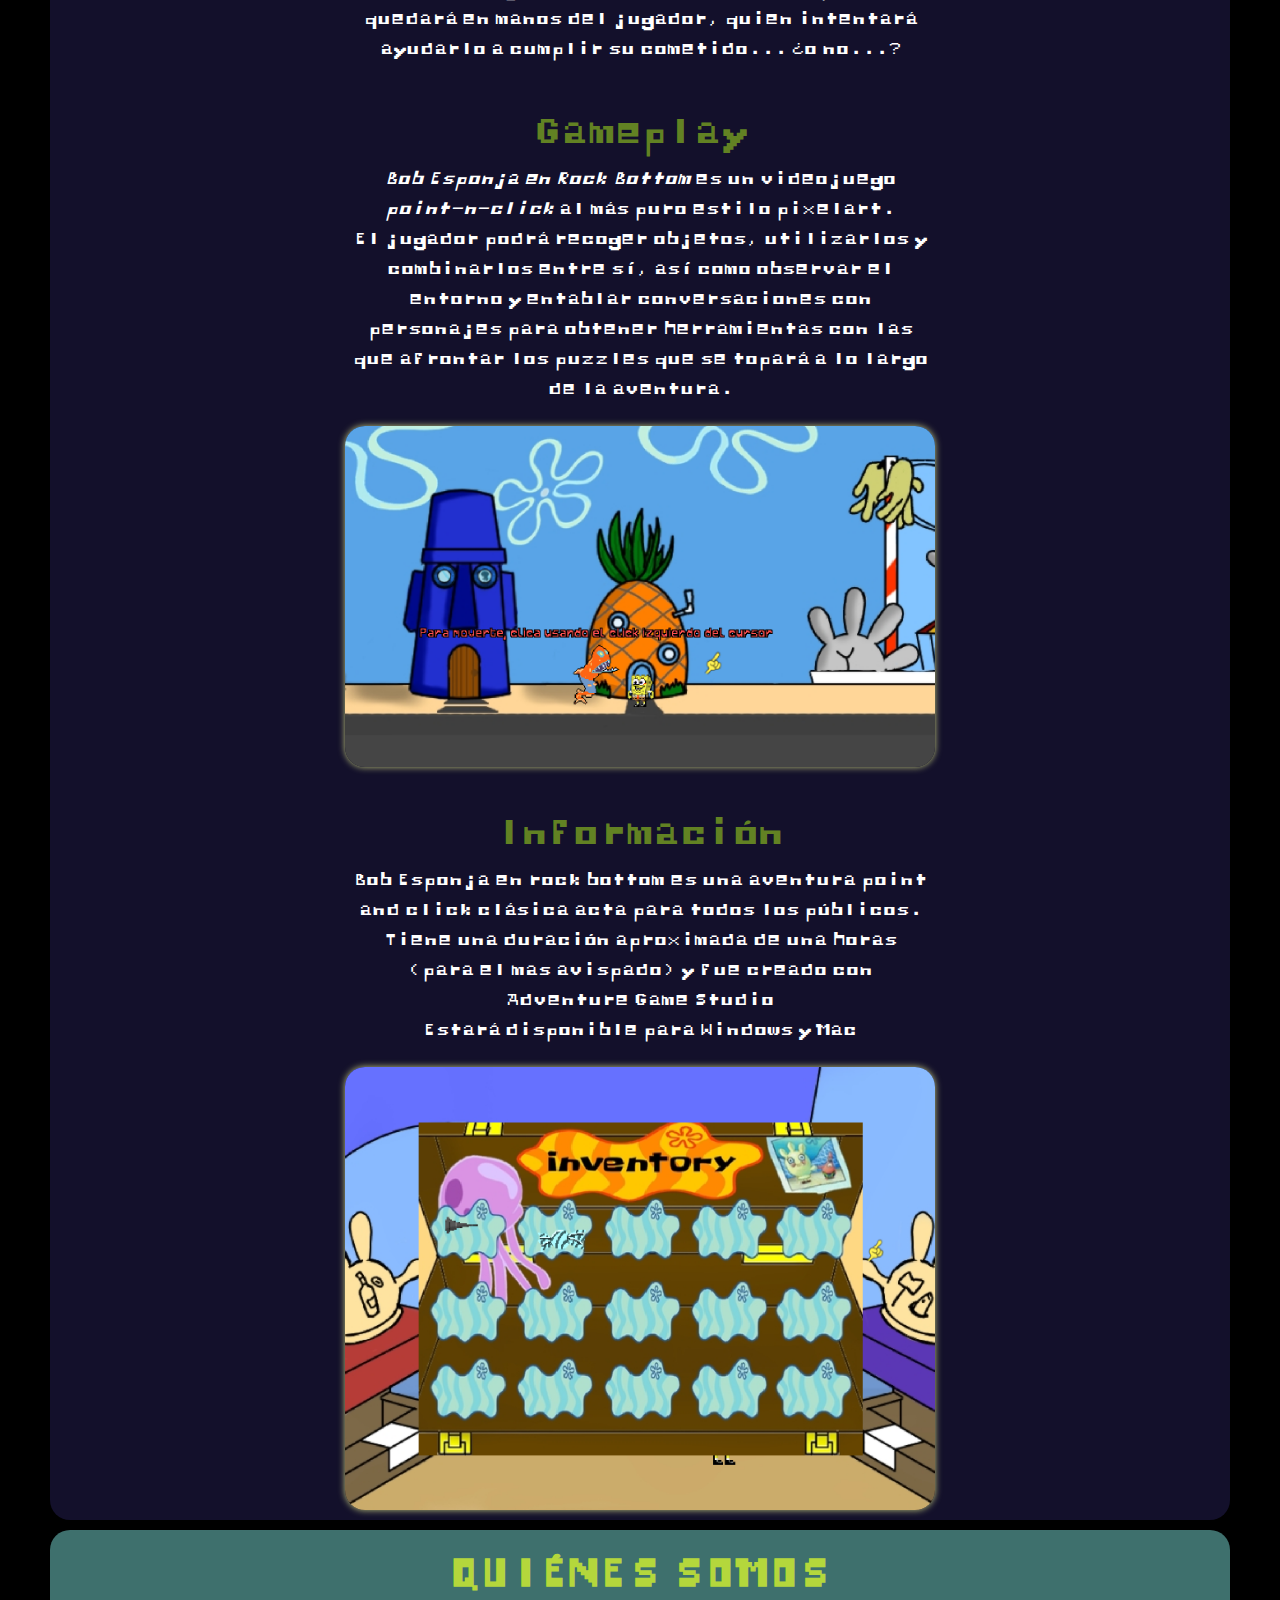
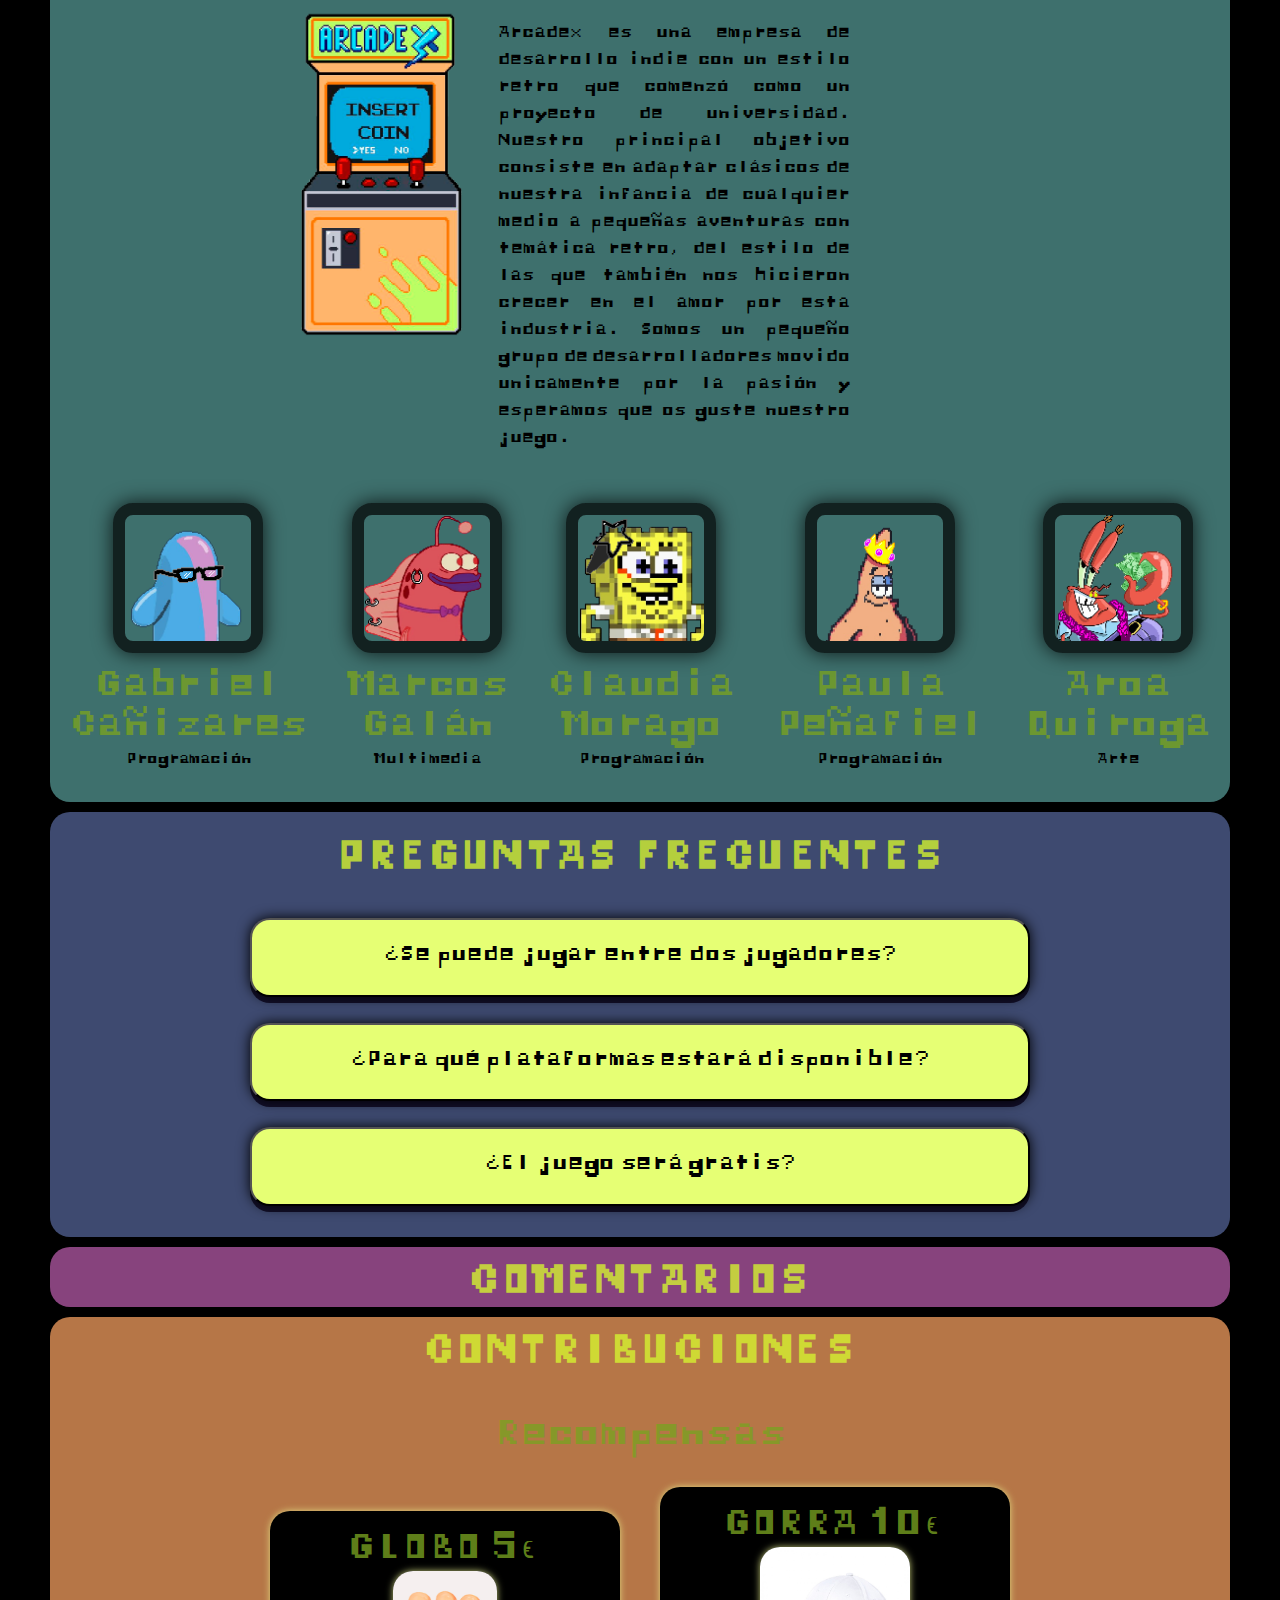
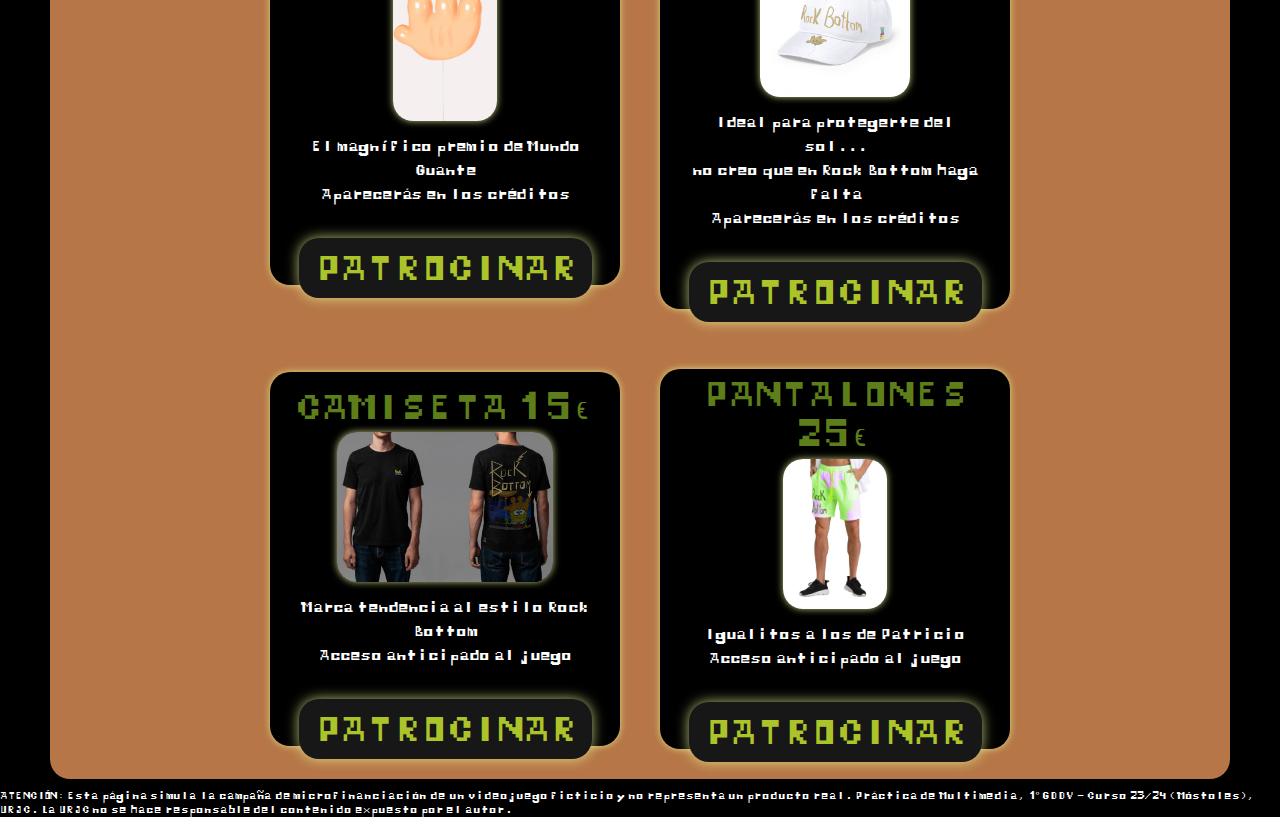
==== commit 4921b06a: "he puesto bien las rutas" ====
--- a/index.html
+++ b/index.html
@@ -11,7 +11,7 @@
   <img class="background" src="Images/portada.jpeg">
   <header>
     <div class="top_principal">
-      <a href="estructura.html" id="logo"><img src="Images/logo.png" alt="Logo Arcadex" style="width: 40px;" /></a>
+      <a href="estructura.html" id="logo"><img src="Images/Logo.png" alt="Logo Arcadex" style="width: 40px;" /></a>
       <h2 id="titulo_equipo">Arcadex</h2>
       <h2 id="lema">¿Te atreves a sumergirte?</h2>
       <div class="linea_top"></div>
@@ -90,7 +90,7 @@
           <h1 class="titulos_mayus">QUIÉNES SOMOS</h1>
           <div class="descripcion">
             <div class="logo_equipo">
-              <img src="Images/logo.png" alt="Logo Arcadex">
+              <img src="Images/Logo.png" alt="Logo Arcadex">
             </div>
             <div class="texto_equipo">
               <p> Arcadex es una empresa de desarrollo indie con un estilo retro que comenzó como un proyecto de universidad. Nuestro principal objetivo consiste en adaptar clásicos de nuestra infancia de cualquier medio a pequeñas aventuras con temática retro, del estilo de las que también nos hicieron crecer en el amor por esta industria. Somos un pequeño grupo de desarrolladores movido unicamente por la pasión y esperamos que os guste nuestro juego. </p>
@@ -98,27 +98,27 @@
           </div>
            <div class="equipo">
             <div class="miembro">
-              <img src="Images/hombre_pompa.png" alt="foto Gabriel">
+              <img src="Images/hombre_pompa.PNG" alt="foto Gabriel">
               <h2 class="nombres">Gabriel Cañizares</h2>
               <p>Programación</p>
             </div>
             <div class="miembro">
-              <img src="Images/pez_linterna.png" alt="foto Marcos">
+              <img src="Images/pez_linterna.PNG" alt="foto Marcos">
               <h2 class="nombres">Marcos Galán</h2>
               <p>Multimedia</p>
             </div>
             <div class="miembro">
-              <img src="Images/bob_esponja.png" alt="foto Claudia">
+              <img src="Images/bob_esponja.PNG" alt="foto Claudia">
               <h2 class="nombres">Claudia Morago</h2>
               <p>Programación</p>
             </div>
             <div class="miembro">
-              <img src="Images/patricio.png" alt="foto Paula">
+              <img src="Images/patricio.PNG" alt="foto Paula">
               <h2 class="nombres">Paula Peñafiel</h2>
               <p>Programación</p>
             </div>
             <div class="miembro">
-              <img src="Images/señor_cangrejo.png" alt="foto Aroa">
+              <img src="Images/señor_cangrejo.PNG" alt="foto Aroa">
               <h2 class="nombres">Aroa Quiroga</h2>
               <p>Arte</p>
             </div>
